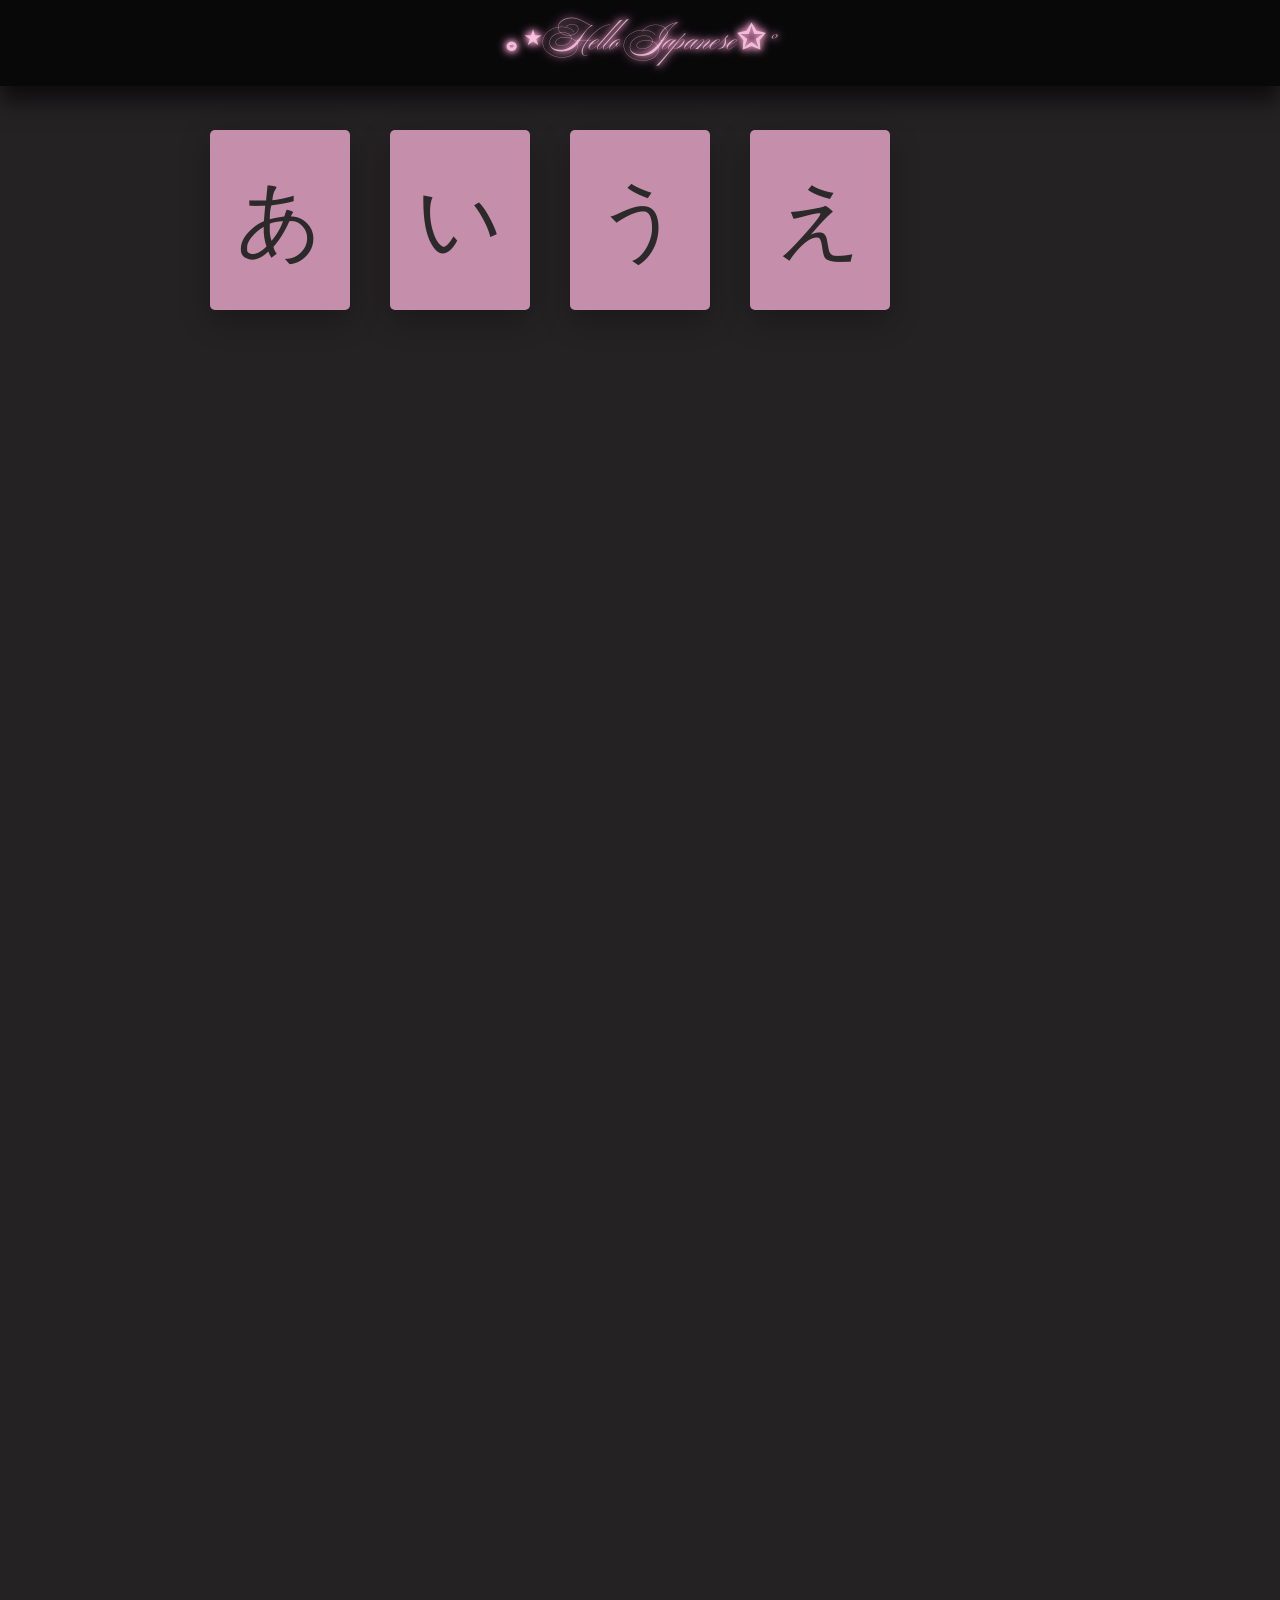
==== hira.html @ bd8a8103 "first commit" ====
<!DOCTYPE html>
<html lang="en">

<head>
    <link rel="preconnect" href="https://fonts.googleapis.com">
    <link rel="preconnect" href="https://fonts.gstatic.com" crossorigin>
    <link href="https://fonts.googleapis.com/css2?family=Ballet:opsz@16..72&display=swap" rel="stylesheet">
    <link rel="preconnect" href="https://fonts.googleapis.com">
    <link rel="preconnect" href="https://fonts.gstatic.com" crossorigin>
    <link href="https://fonts.googleapis.com/css2?family=New+Tegomin&display=swap" rel="stylesheet">
    <title>hiragana</title>
    <link rel="stylesheet" href="style.css">
</head>

<body data-page="hiragana">
    <div class="header">
        <h1>｡⋆Hello Japanese✩°
        </h1>
    </div>
        <div id="card-container"></div>

        </div>
    </div>

    <script src="script.js"></script>
</body>

</html>
---- style.css ----
/* รีเซ็ตเบื้องต้น */
* {
    margin: 0;
    padding: 0;
    box-sizing: border-box;
}

/* ทั้งหน้า */
body {
    padding-top: 120px;
    min-height: 100vh;

    display: flex;
    flex-direction: column;
    align-items: center;

    background: #252224;

}

/* ส่วนหัว */
.header { 
    position: fixed;
    top: 0;
    left: 0;

    width: 100vw;

    padding: 7px 0;

    z-index: 999;
    background-color: #000000bd;

    box-shadow: 0 15px 20px rgba(0, 0, 0, 0.615);
}
.word {
    text-align: center;
    color: #eed8e1e6;
    font-size: 13px;
}
.header h1 {
    font-family: "Ballet", cursive;
    margin: 5px;
    font-size: 33px;
    text-align: center;
    color: #ffd6ecc2;

    text-shadow:
        0 0 5px #e794bc,
        0 0 10px #ff5cab,
        0 0 10px #e1e6ff;

    animation: glow 2.5s infinite alternate;
}

@keyframes glow {
    from {
        text-shadow:
            0 0 5px #ffb6d9,
            0 0 10px #ff5cb0b9;
    }

    to {
        text-shadow:
            0 0 10px #fff,
            0 0 20px #ff5cab,
            0 0 30px #ff5cab;
    }
}


/* กล่องเมนู */
.topic {
    display: flex;
    flex-direction: column;
    align-items: center;
    gap: 15px;
    opacity: 0.9;
    background: rgb(0, 0, 0);

    width: 69vw;
    padding: 10%;
    border-radius: 10px;

    box-shadow: 0 10px 30px rgba(0,0,0,0.5);
}

/* หัวข้อ */
.topic h3 {
    font-size: 1.5rem;
    margin-bottom: 10px;
    font-family: "New Tegomin", serif;
    font-weight:lighter ;
    color: #e0bbd0;
    letter-spacing: -2px;
    
}

/* ปุ่ม */
.button {

    width: 200px;
    font-family: "Ballet", cursive;
    font-size: 170%;
    text-decoration: none;
    text-align: center;
    padding: 7px;

    background: #c278a0d3;
    color: #fefffa;

    border-radius: 7px;

    transition: 0.3s;
    
}

/* ตอนเอาเมาส์ชี้ */
.button:hover {
    transform: translateY(-4px);
    background: #201f1ff7;
            text-shadow:
        0 0 0px ,
        0 0 0px ,
        0 0 0px ;
}

.flashcard {
  width: 140px;
  height: 180px;
  perspective: 1000px;
  cursor: pointer;
  margin: 10px;
}

.inner {
  width: 100%;
  height: 100%;
  position: relative;
  transition: transform 0.6s;
  transform-style: preserve-3d;
}

.flashcard.flipped .inner {
  transform: rotateY(180deg);
}

.front, .back {
  overflow:hidden;
  position: absolute;
  width: 100%;
  height: 100%;
  display: flex;
  justify-content: center;
  align-items: center;

  font-size: 85px;

  backface-visibility: hidden;
  border-radius: 5px;
}

.front {
  box-shadow: 0 10px 30px rgba(0,0,0,0.3);
  background: #e7a7c9d3;
  color: #222222ef;
  
}

.back {
  font-family: "New Tegomin", serif;
  background: #373335ca;
  box-shadow: 0 10px 30px rgba(0,0,0,0.5);
  color: #e29ec2d3;
  transform: rotateY(180deg);
}

#card-container{

    display:flex;

    justify-content:center;

    flex-wrap:wrap;

    gap:20px;

    max-width:900px;

}
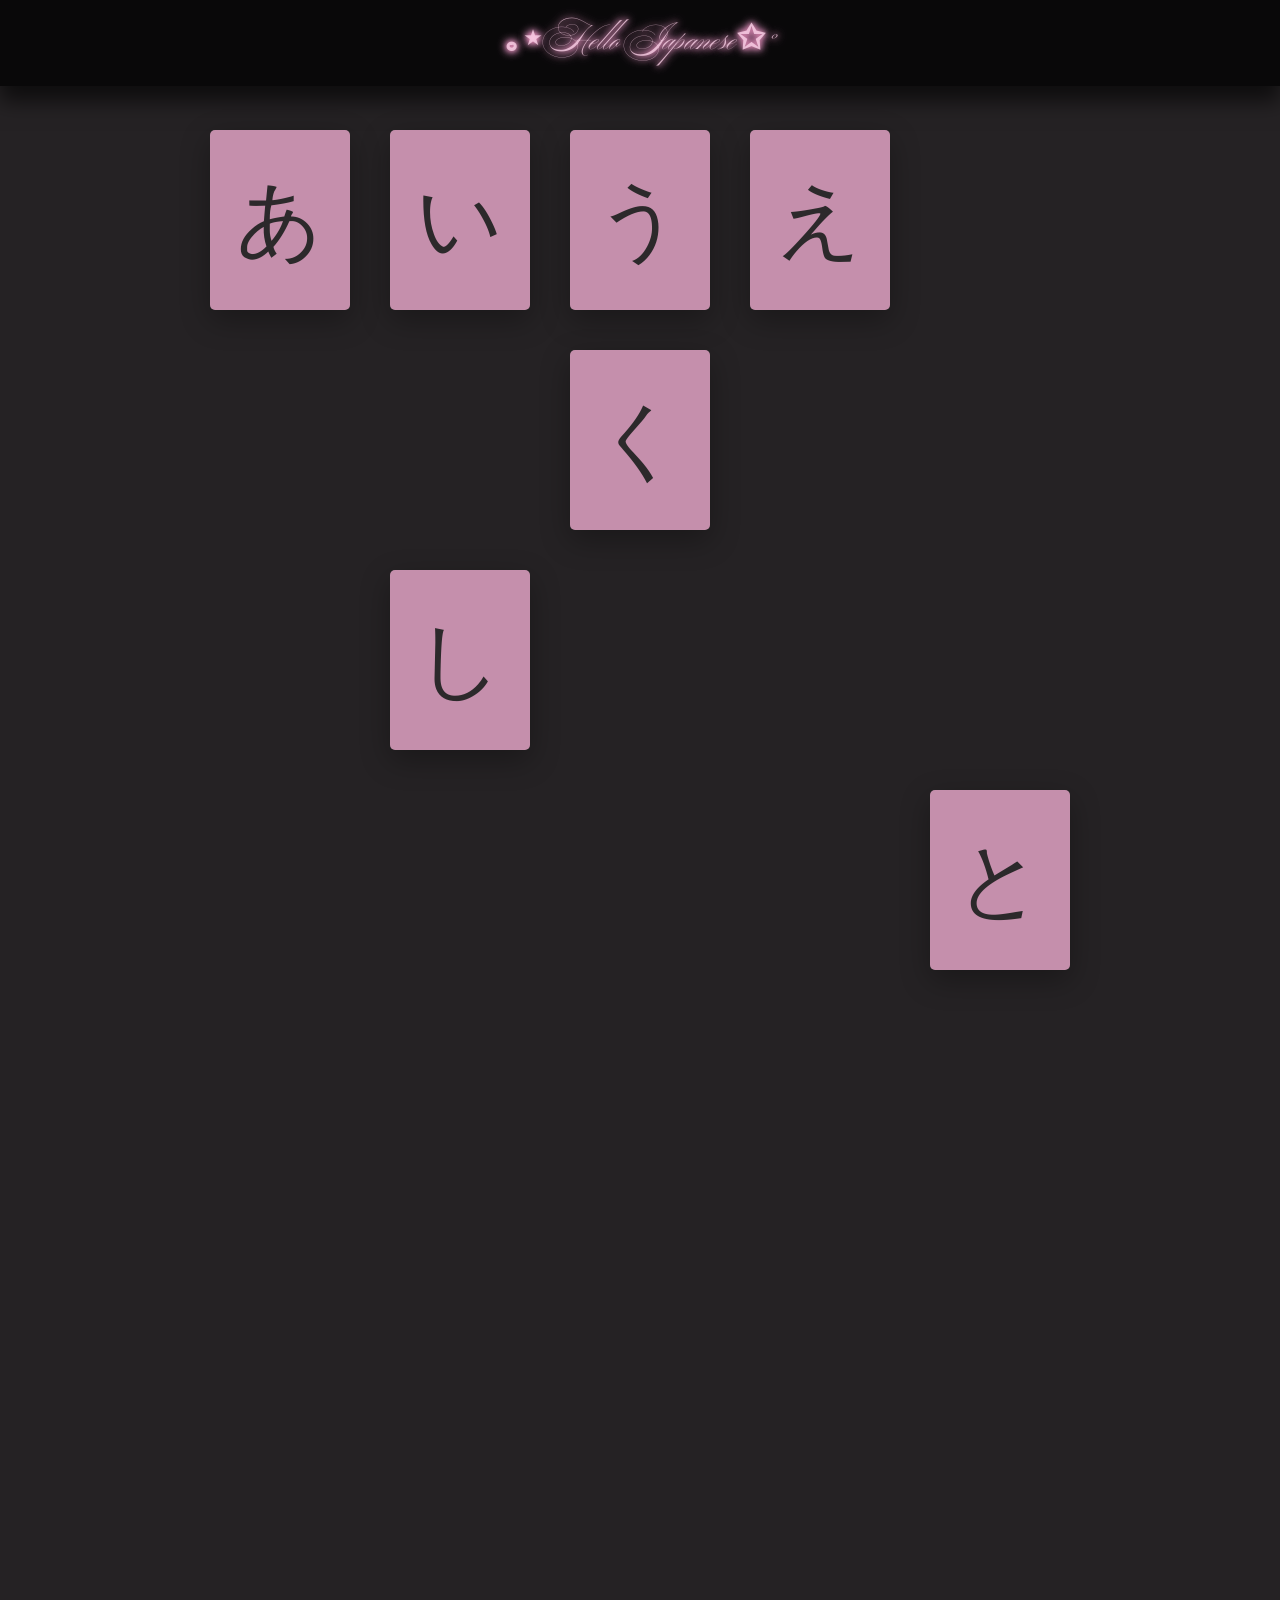
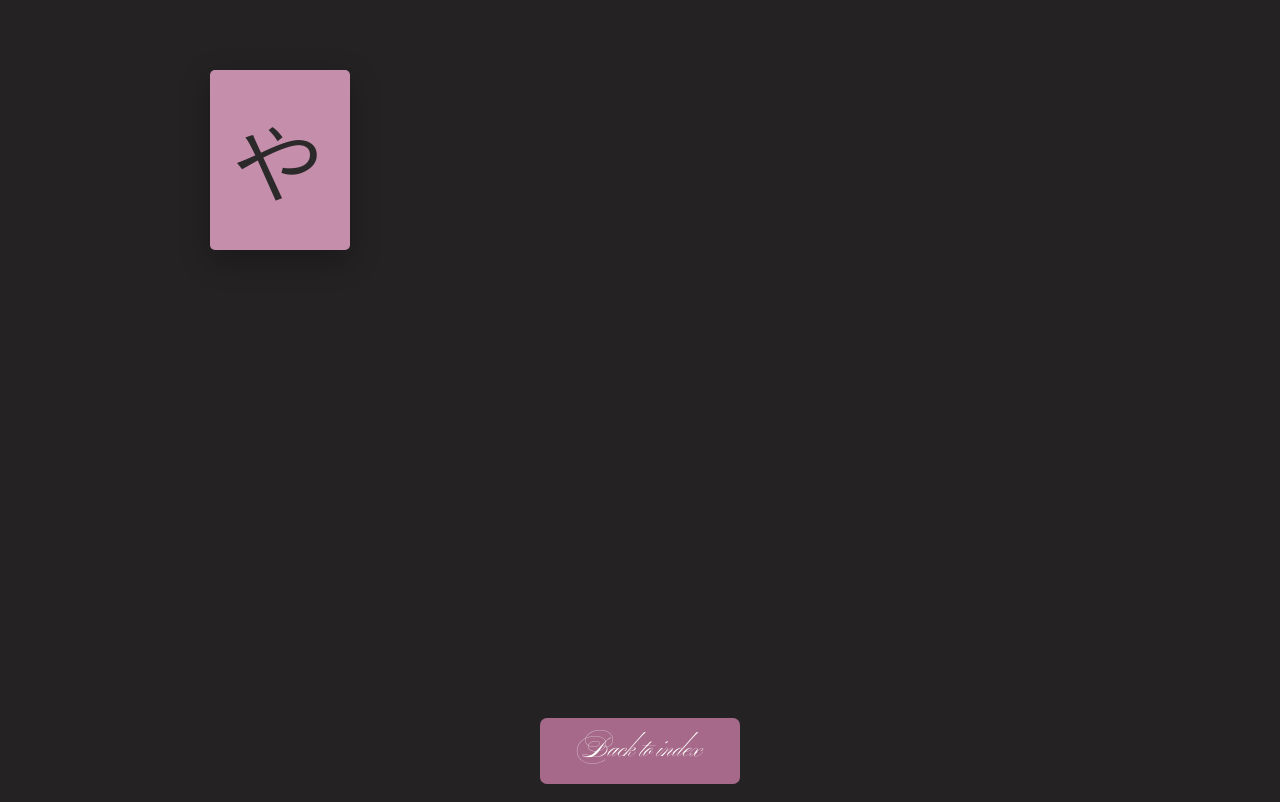
==== commit 41994881: "add nav to index" ====
--- a/hira.html
+++ b/hira.html
@@ -17,11 +17,16 @@
         <h1>｡⋆Hello Japanese✩°
         </h1>
     </div>
+    
         <div id="card-container"></div>
 
         </div>
     </div>
-
+    </br>
+    <a class="button" href="index.html">
+            Back to index
+        </a>
+</br>
     <script src="script.js"></script>
 </body>
 
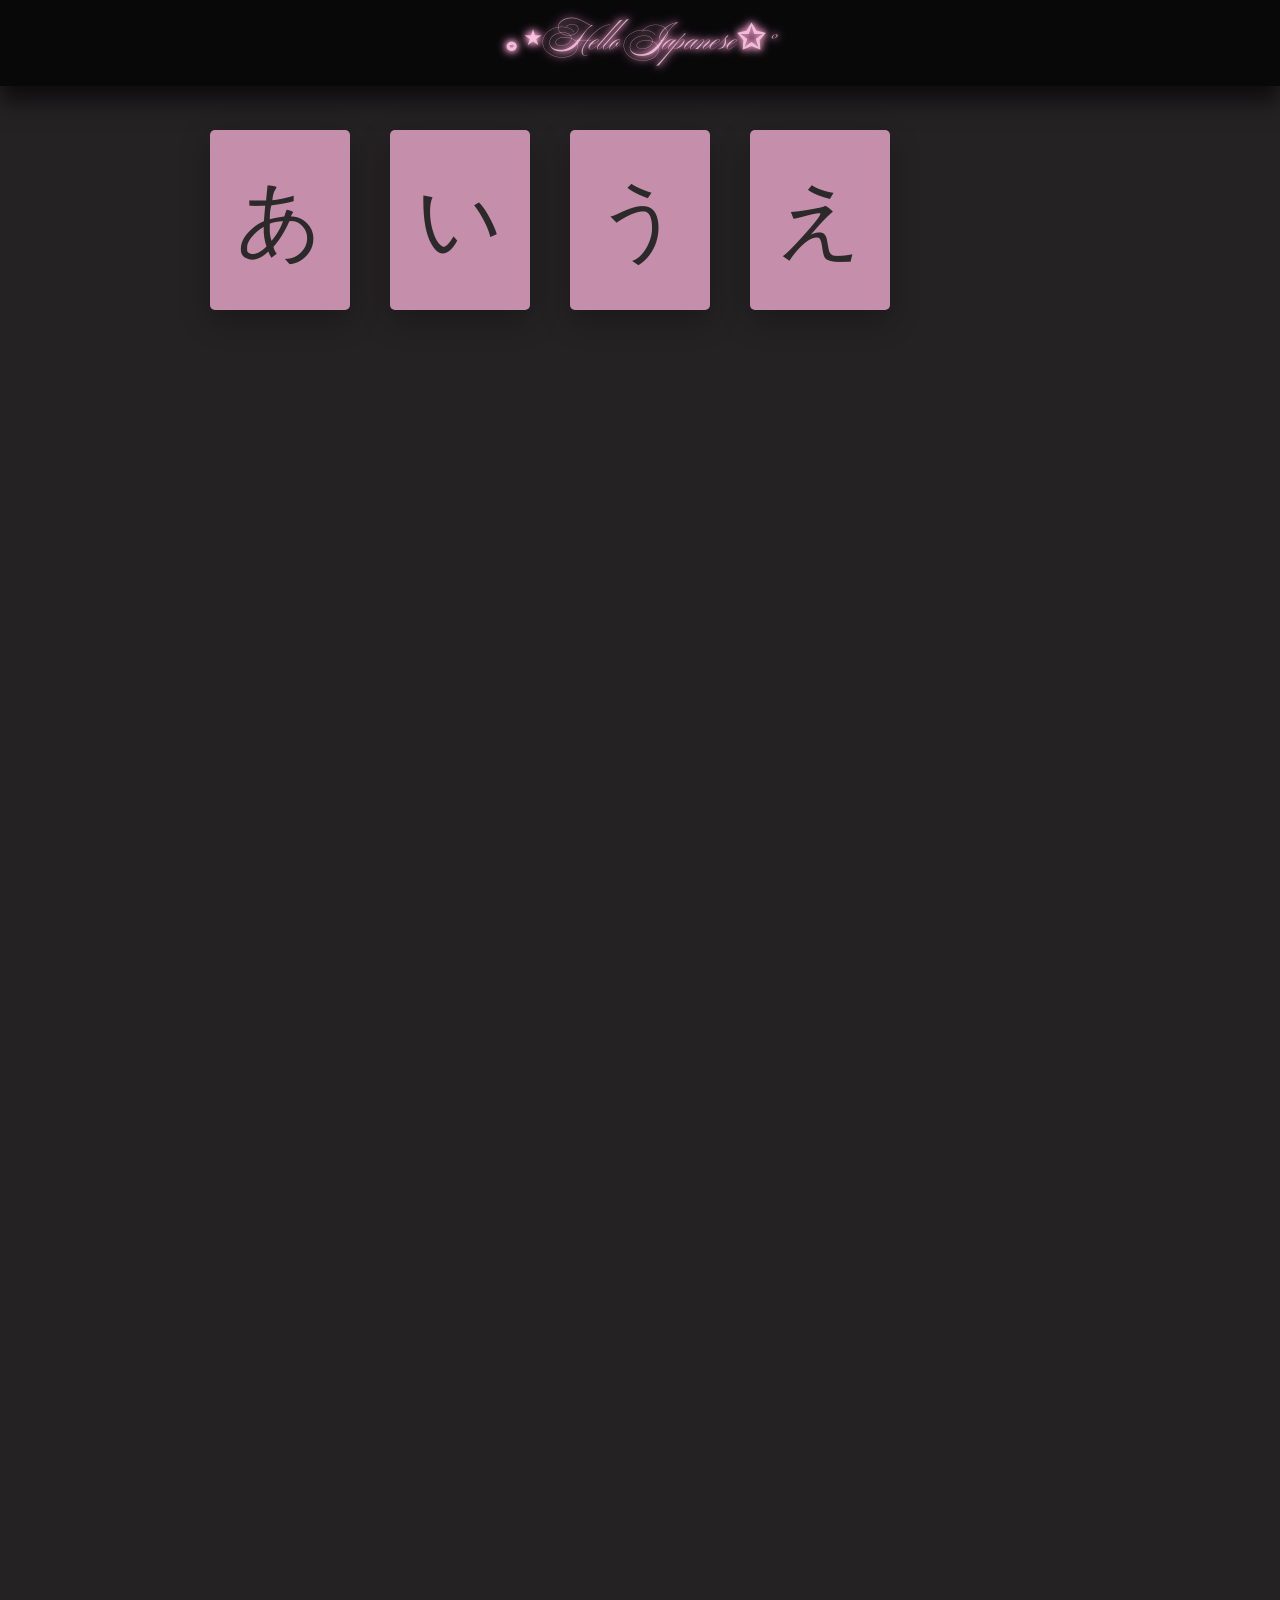
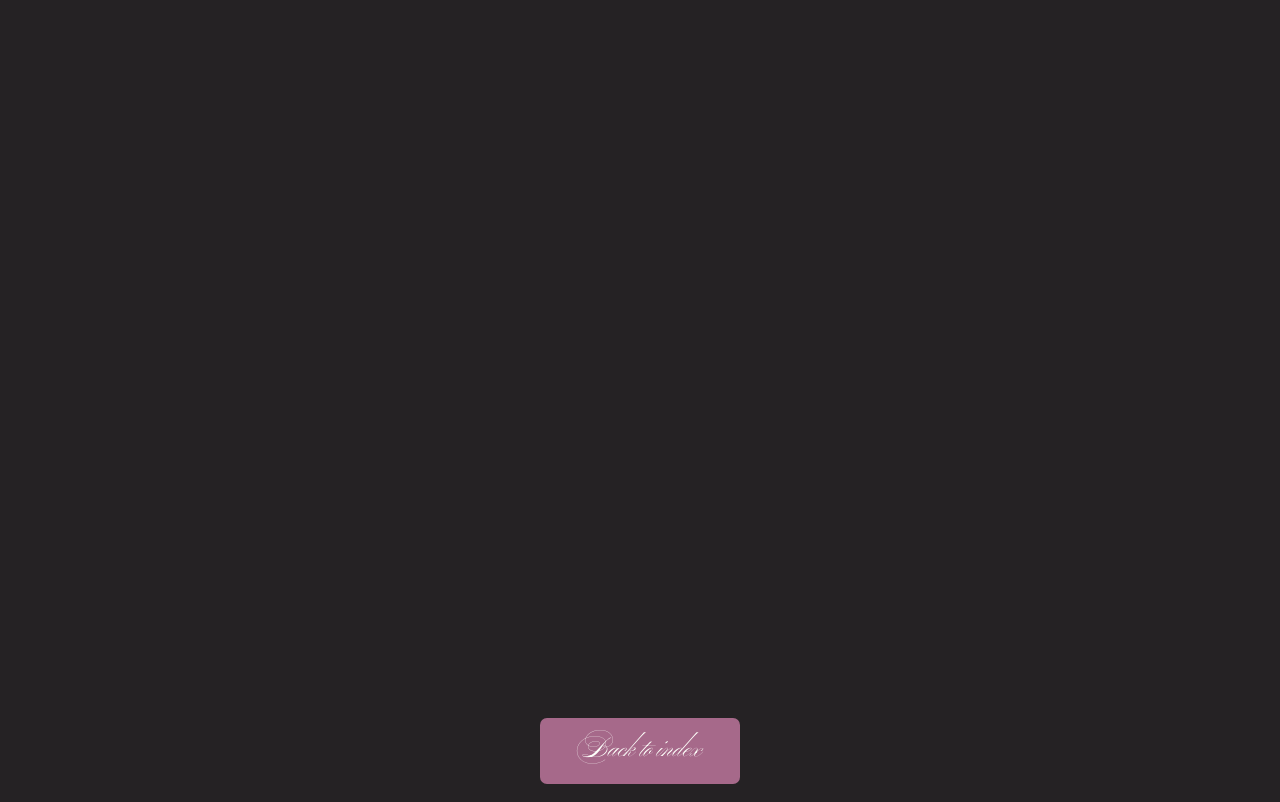
==== commit 147a82a3: "fit to telehphone" ====
--- a/hira.html
+++ b/hira.html
@@ -2,6 +2,7 @@
 <html lang="en">
 
 <head>
+    <meta name="viewport" content="width=device-width, initial-scale=1.0">
     <link rel="preconnect" href="https://fonts.googleapis.com">
     <link rel="preconnect" href="https://fonts.gstatic.com" crossorigin>
     <link href="https://fonts.googleapis.com/css2?family=Ballet:opsz@16..72&display=swap" rel="stylesheet">
